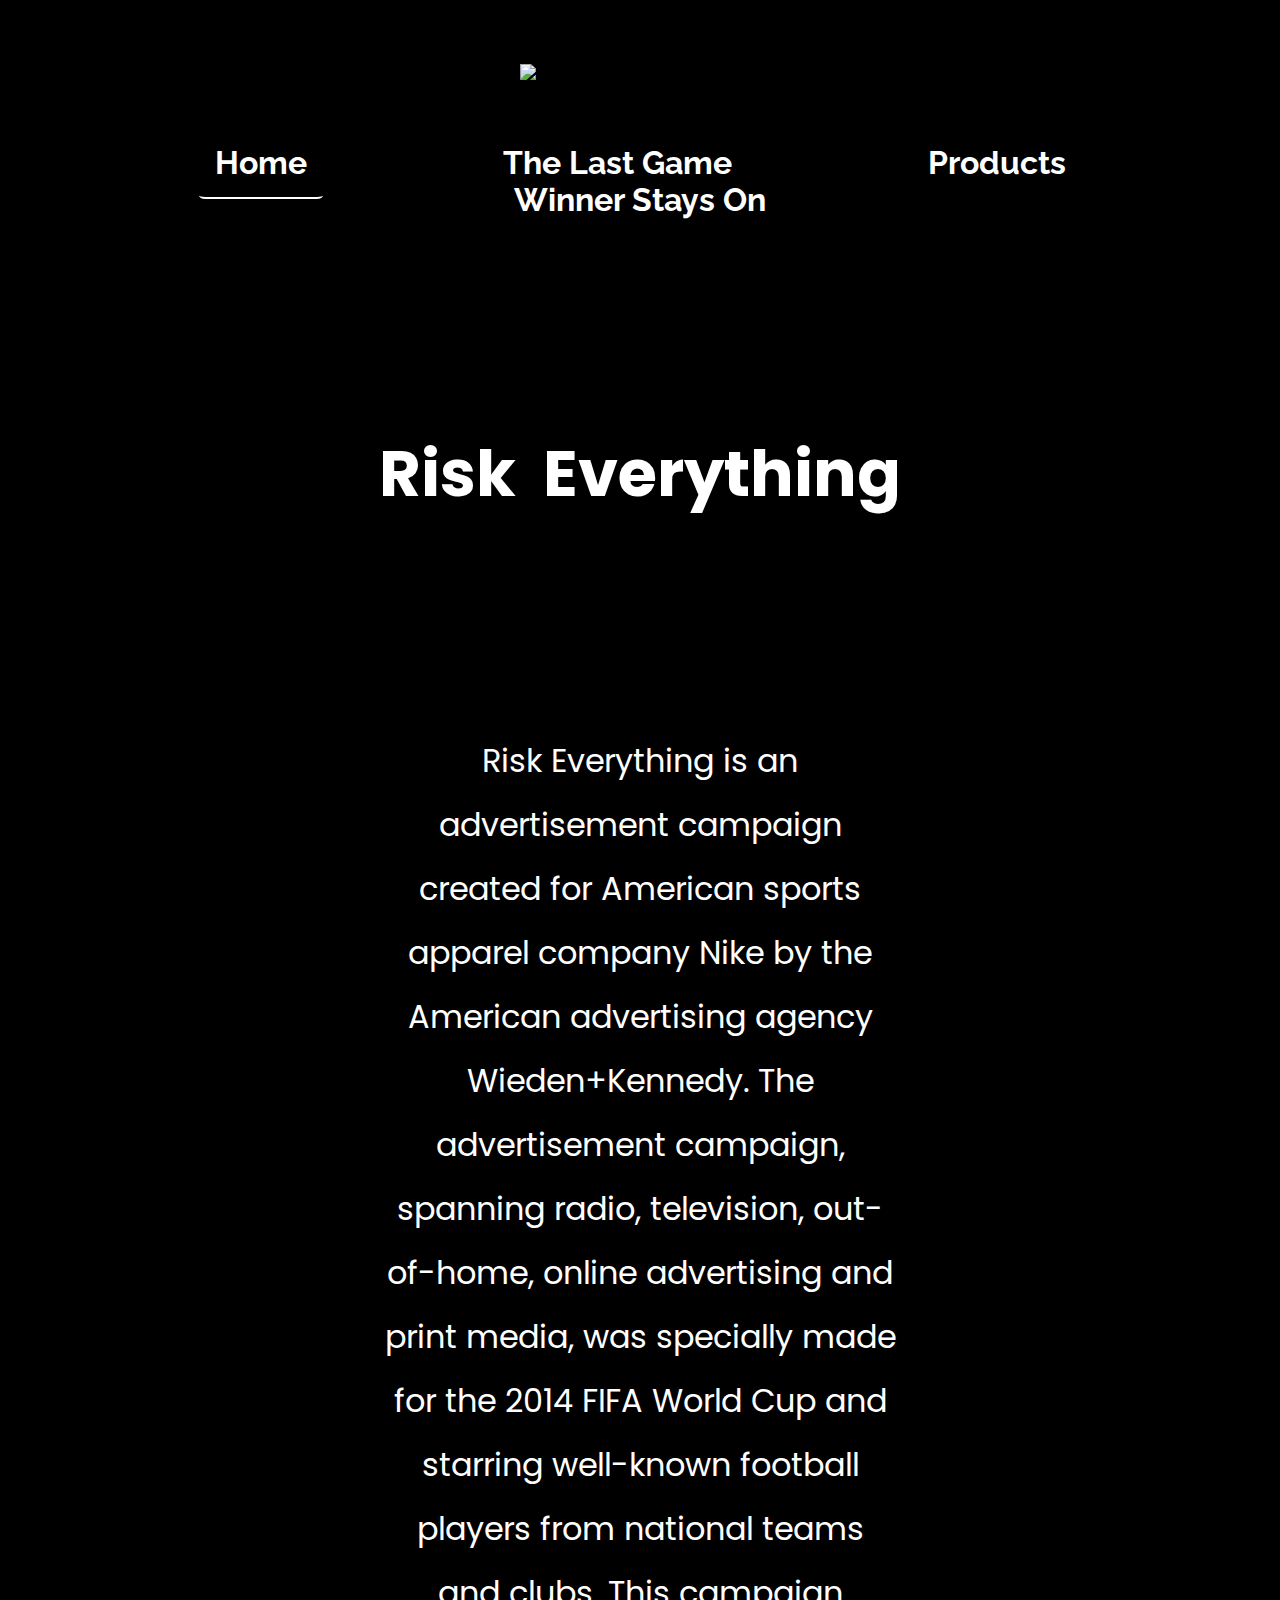
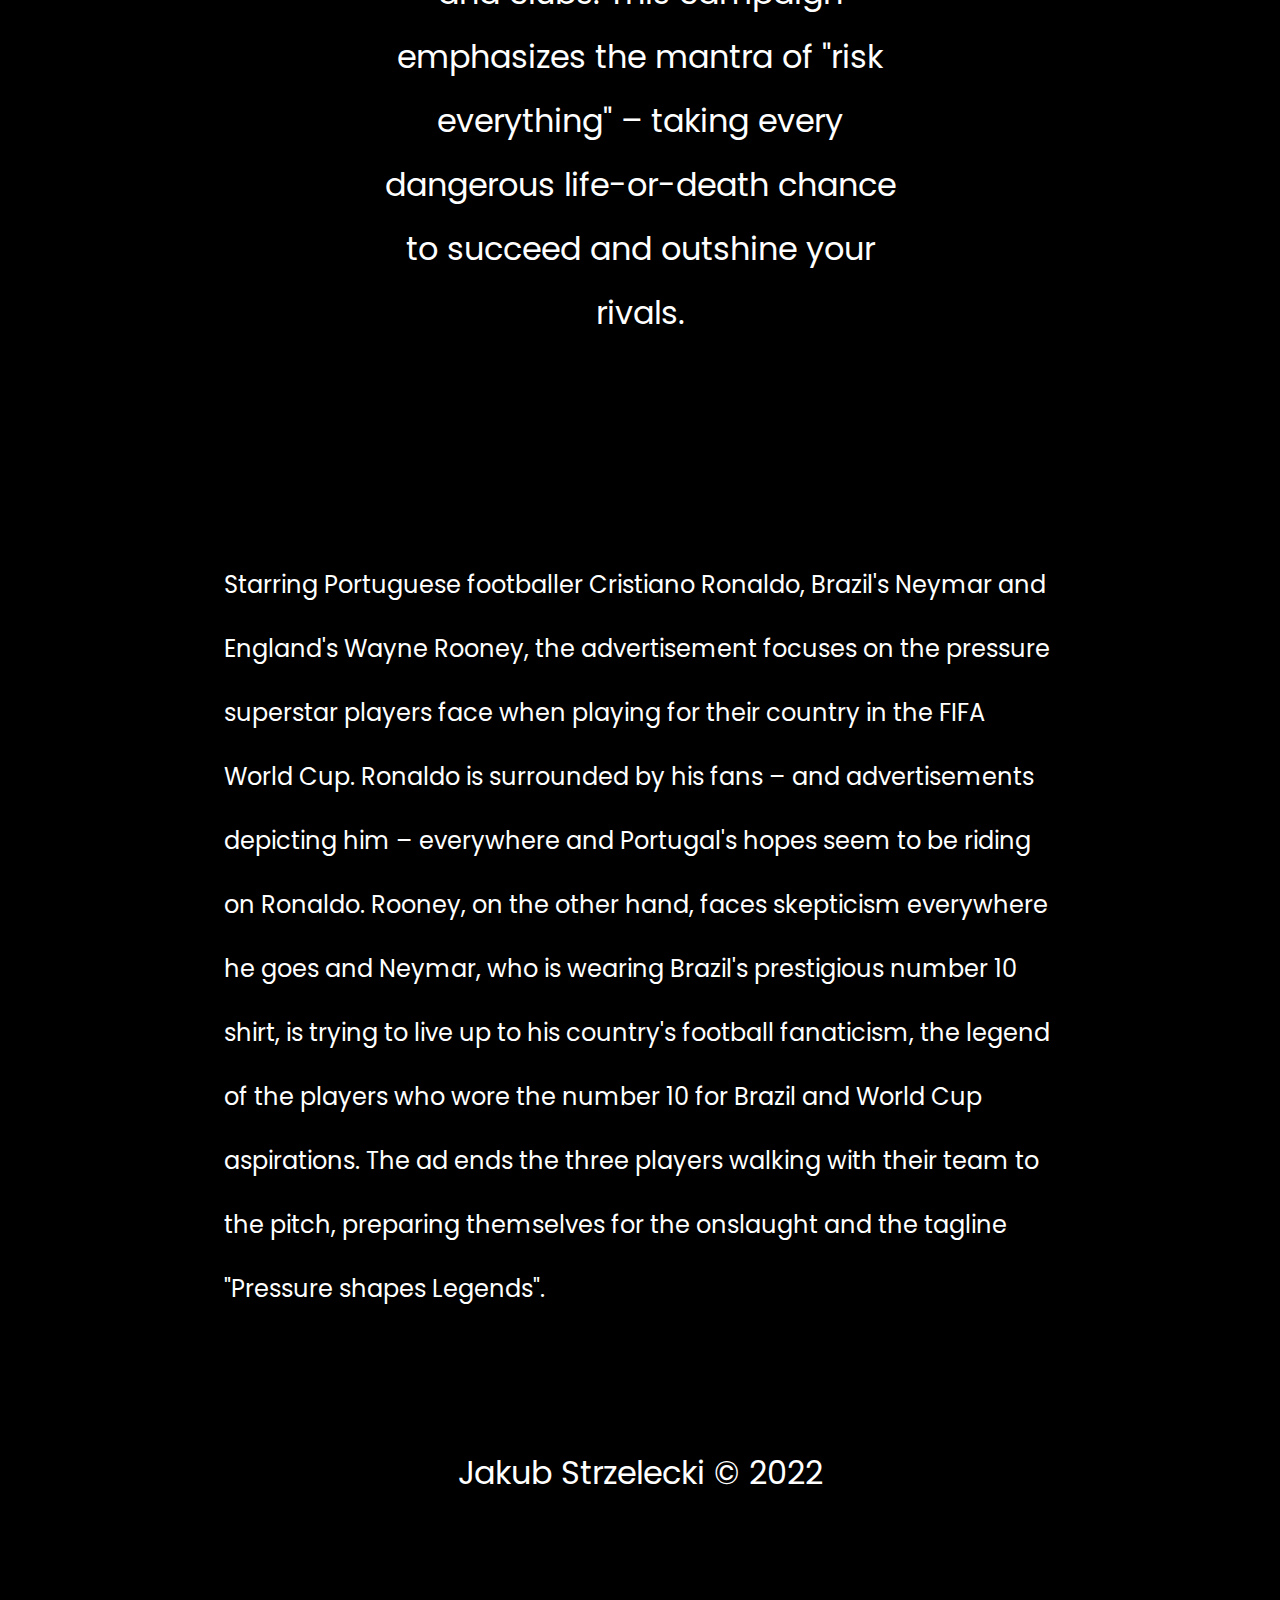
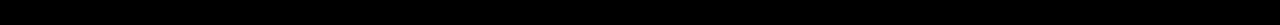
==== index.html @ a732cbb2 "Add files via upload" ====
<!DOCTYPE html>

<html lang="en">
    <head>
        <meta name="viewport" content="width=device-width, initial-scale=1.0" />
        <link href="styles.css" rel="stylesheet">
        <link rel="preconnect" href="https://fonts.googleapis.com">
        <link rel="preconnect" href="https://fonts.gstatic.com" crossorigin>
        <link href="https://fonts.googleapis.com/css2?family=Poppins:wght@400;700&family=Raleway:wght@300&display=swap" rel="stylesheet">
        <link rel="icon" href="images/nike.png">

        <title>Risk everything</title>
    </head>
    <body>
        <header>
            <a href="https://www.nike.com" target="_blank"><img class="logo" src="images/nike.png"/></a>
            
            <ul>
                <li><a class="active" href="index.html">Home</a></li>
                <li><a href="about.html">The Last Game</a></li>
                <li><a href="products.html">Products</a></li>
                <li><a href="players.html">Winner Stays On</a></li>
            </ul>
        </header>
        <main>
            <h1 class="title">
                Risk Everything
            </h1>
            <p class="first" id="first">
                Risk Everything is an advertisement campaign created for American sports apparel company Nike by the American advertising agency Wieden+Kennedy. The advertisement campaign, spanning radio, television, out-of-home, online advertising and print media, was specially made for the 2014 FIFA World Cup and starring well-known football players from national teams and clubs. This campaign emphasizes the mantra of "risk everything" – taking every dangerous life-or-death chance to succeed and outshine your rivals.
            </p>
            <p>
                Starring Portuguese footballer Cristiano Ronaldo, Brazil's Neymar and England's Wayne Rooney, the advertisement focuses on the pressure superstar players face when playing for their country in the FIFA World Cup. Ronaldo is surrounded by his fans – and advertisements depicting him – everywhere and Portugal's hopes seem to be riding on Ronaldo. Rooney, on the other hand, faces skepticism everywhere he goes and Neymar, who is wearing Brazil's prestigious number 10 shirt, is trying to live up to his country's football fanaticism, the legend of the players who wore the number 10 for Brazil and World Cup aspirations. The ad ends the three players walking with their team to the pitch, preparing themselves for the onslaught and the tagline "Pressure shapes Legends".
            </p>
        </main>
        <footer>
            Jakub Strzelecki &#169; 2022
        </footer>
        <script>
            const scrollTop = function () {
            // create HTML button element
            const scrollBtn = document.createElement("button");
            scrollBtn.innerHTML = "&uarr;";
            scrollBtn.setAttribute("id", "scroll-btn");
            document.body.appendChild(scrollBtn);
            // hide/show button based on scroll distance
            const scrollBtnDisplay = function () {
                window.scrollY > window.innerHeight
                ? scrollBtn.classList.add("show")
                : scrollBtn.classList.remove("show");
            };
            window.addEventListener("scroll", scrollBtnDisplay);
            // scroll to top when button clicked
            const scrollWindow = function () {
                if (window.scrollY != 0) {
                setTimeout(function () {
                    window.scrollTo(0, window.scrollY - 50);
                    scrollWindow();
                }, 10);
                }
            };
            scrollBtn.addEventListener("click", scrollWindow);
            };
            scrollTop();
        </script>
    </body>
</html>
---- styles.css ----
*
{
    margin: 0;
    padding: 0;
}

#scroll-btn {
    opacity: 0;
    width: 40px;
    height: 40px;
    color: #ffffff;
    background-color: #000;
    position: fixed;
    bottom: 5%;
    right: 5%;
    border: 2px solid #fff;
    border-radius: 50%;
    font: bold 20px monospace;
    transition: opacity 0.5s, transform 0.5s;
}

#scroll-btn.show {
    opacity: 1;
    transition: opacity 1s, transform 1s;
}

body
{
    background-color: black;
    color: white;
    font-family: "Poppins", sans serif;
    margin: 0 4rem;
}

.logo
{
    margin: 4rem 2rem;
    width: 15rem;
    display: block;
    margin-left: auto;
    margin-right: auto;
    border: none;
}

ul
{
    list-style-type: none;
    text-align: center;
}

li a
{
    text-decoration: none;
    color: white;
    font-family: "Raleway", sans serif;
    font-size: 2rem;
    font-weight: bold;
    padding: 1rem;
    margin: 0 5rem;
}

li
{
    display: inline-block;
}

.active
{
    border-bottom: 2px solid white;
    border-radius: 5%;
}

li a:hover
{
    color: gray;
}

.title
{
    display: block;
    text-align: center;
    margin: 7rem 0;
    font-size: 4rem;
    border: none;
}

.first
{
    font-size: 2rem;
    margin: 0 10rem;
    text-align: center;
    padding-bottom: 10rem;
}

p
{
    margin: 3rem auto;
    padding: 0 10rem;
    font-size: 1.5rem;
    line-height: 4rem;
}

footer
{
    font-size: 2rem;
    text-align: center;
    margin: 8rem 0;
}

img
{
    display: block;
    margin-left: auto;
    margin-right: auto;
    border: 2px solid white;
}

.boots
{
    margin-top: 3rem;
    margin-bottom: 3rem;
}

#ad
{
    margin-bottom: 5rem;
}

h1
{
    text-align: center;
    padding: 6rem 0;
    word-spacing: 0.8rem;
    border-top: 2px solid white
}

.red
{
    color: red;
}

.yellow
{
    color: yellow;
}

.player
{
    text-decoration: none;
    color: gray;
}

iframe
{
    display: block;
    margin: 4rem auto 6rem auto;
    width: 60%;
    height: 30rem;
}

.quote
{
    font-size: 1.3rem;
    width: 40%;
    background: #696969;
    padding: 1rem;
    border-radius: 1rem;
    display: block;
    margin: 2rem auto 7rem auto;
}

.quote figcaption,
.quote blockquote
{
    margin: 1rem;
    text-align: center;
}

div
{
    border-top: 3px solid white;
    margin: 0 40rem;
}


@media screen and (max-width: 600px)
{
    body
    {
        margin: 0 2rem;
    }

    .logo
    {
        width: 50%;
    }

    li a
    {
        font-size: 1.5rem;
        padding: 0;
        margin: 0;
    }

    li
    {
        display: block;
        padding: 1rem;
    }

    .title
    {
        margin: 6rem 0 2rem 0;
        font-size: 1.5rem;
        padding: 0;
        word-spacing: 0.1rem
    }

    p
    {
        margin: 0 auto;
        padding: 0.5rem;
        font-size: 1rem;
        line-height: 1.6rem;
    }

    .first
    {
        font-size: 1.2rem;
        margin: 0;
        text-align: center;
        padding-bottom: 5rem;
    }

    .quote
    {
        font-size: 1rem;
        width: 90%;
        padding: 0.6rem;
        margin: 1rem auto 2rem auto;
    }

    .quote figcaption,
    .quote blockquote
    {
        margin: 0.7rem;
        text-align: center;
    }

    div
    {
        border-top: 2px solid white;
        margin: 3rem 5rem 0 5rem;
    }

    iframe
    {
        width: 100%;
        height: auto;
    }

    footer
    {
        font-size: 1.4rem;
        margin: 6rem 0;
    }

    img
    {
        width: 80vw;
        height: auto;
        margin: 2rem 0;
    }

    .boots-title
    {
        font-size: 1.3rem;
        word-spacing: 0.2rem;
        padding: 1.7rem 0 0 0;
        margin: 4rem 0 0 0;
    }
}
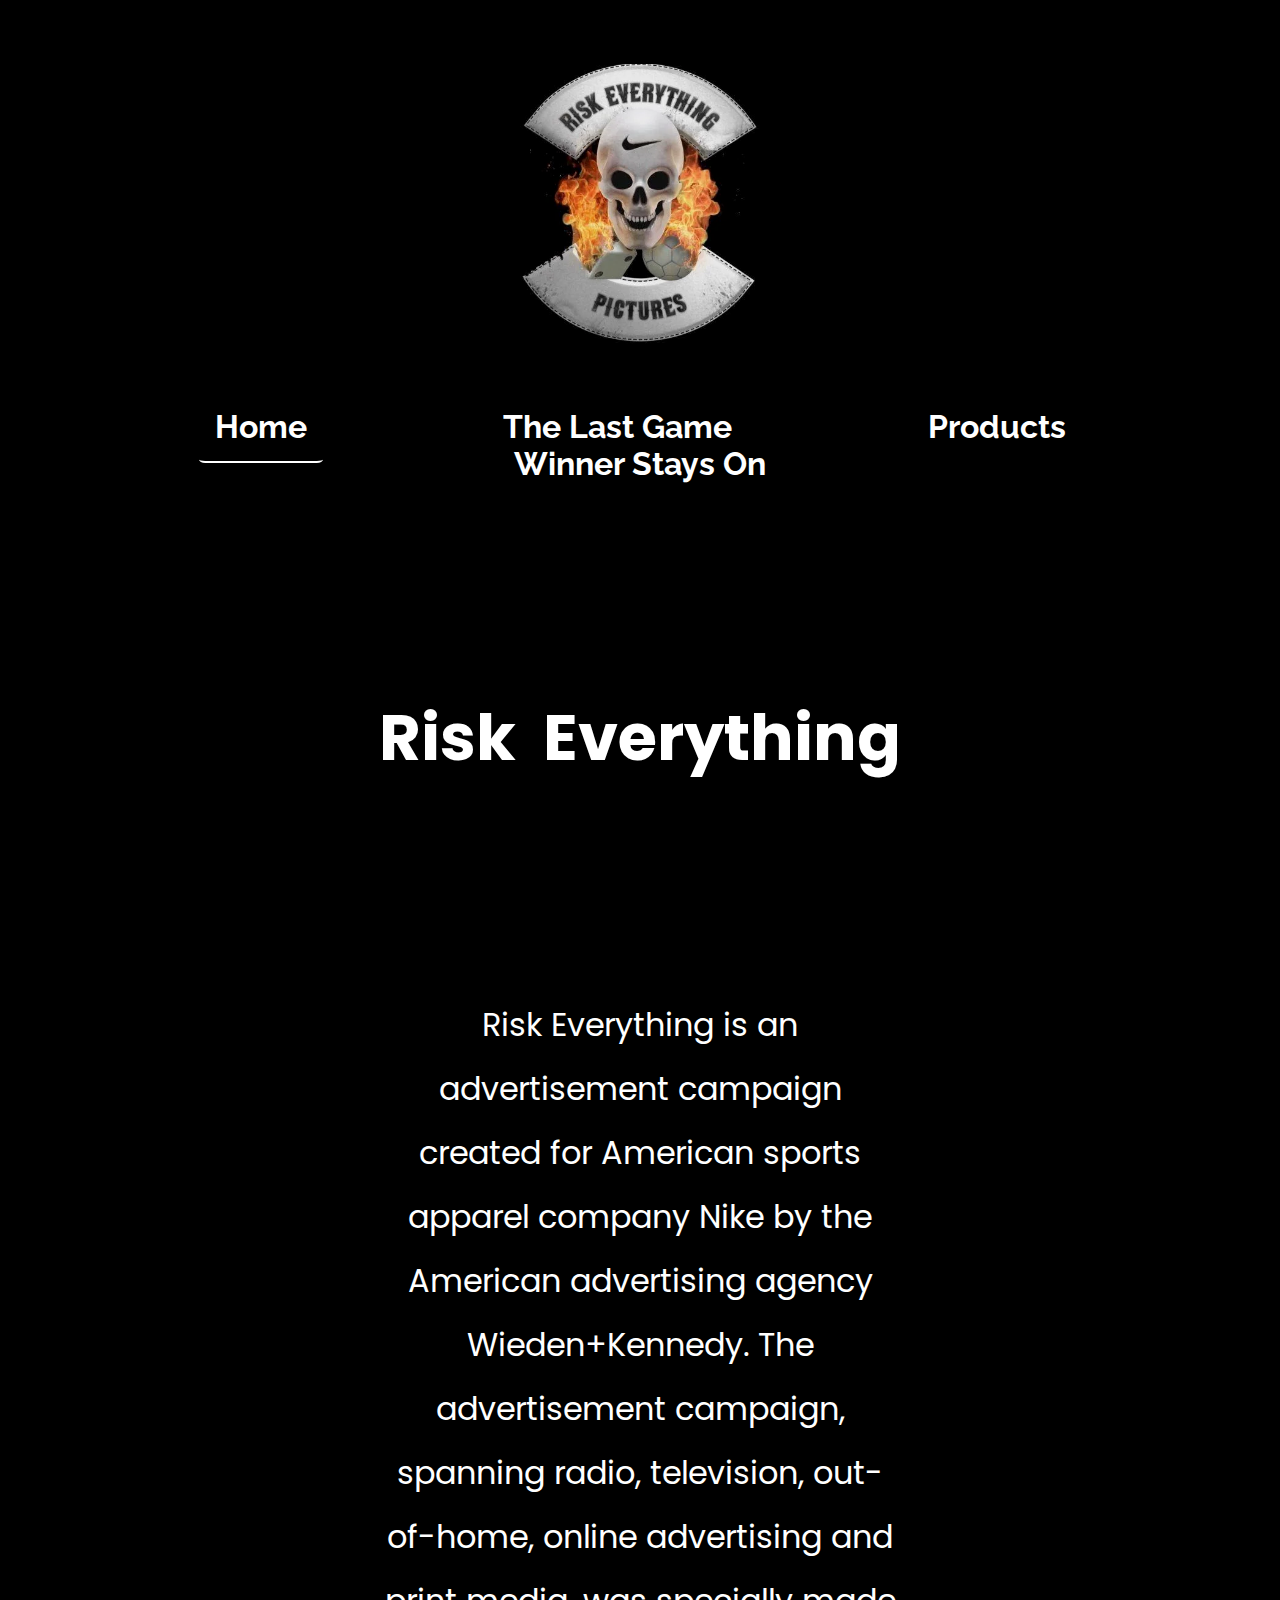
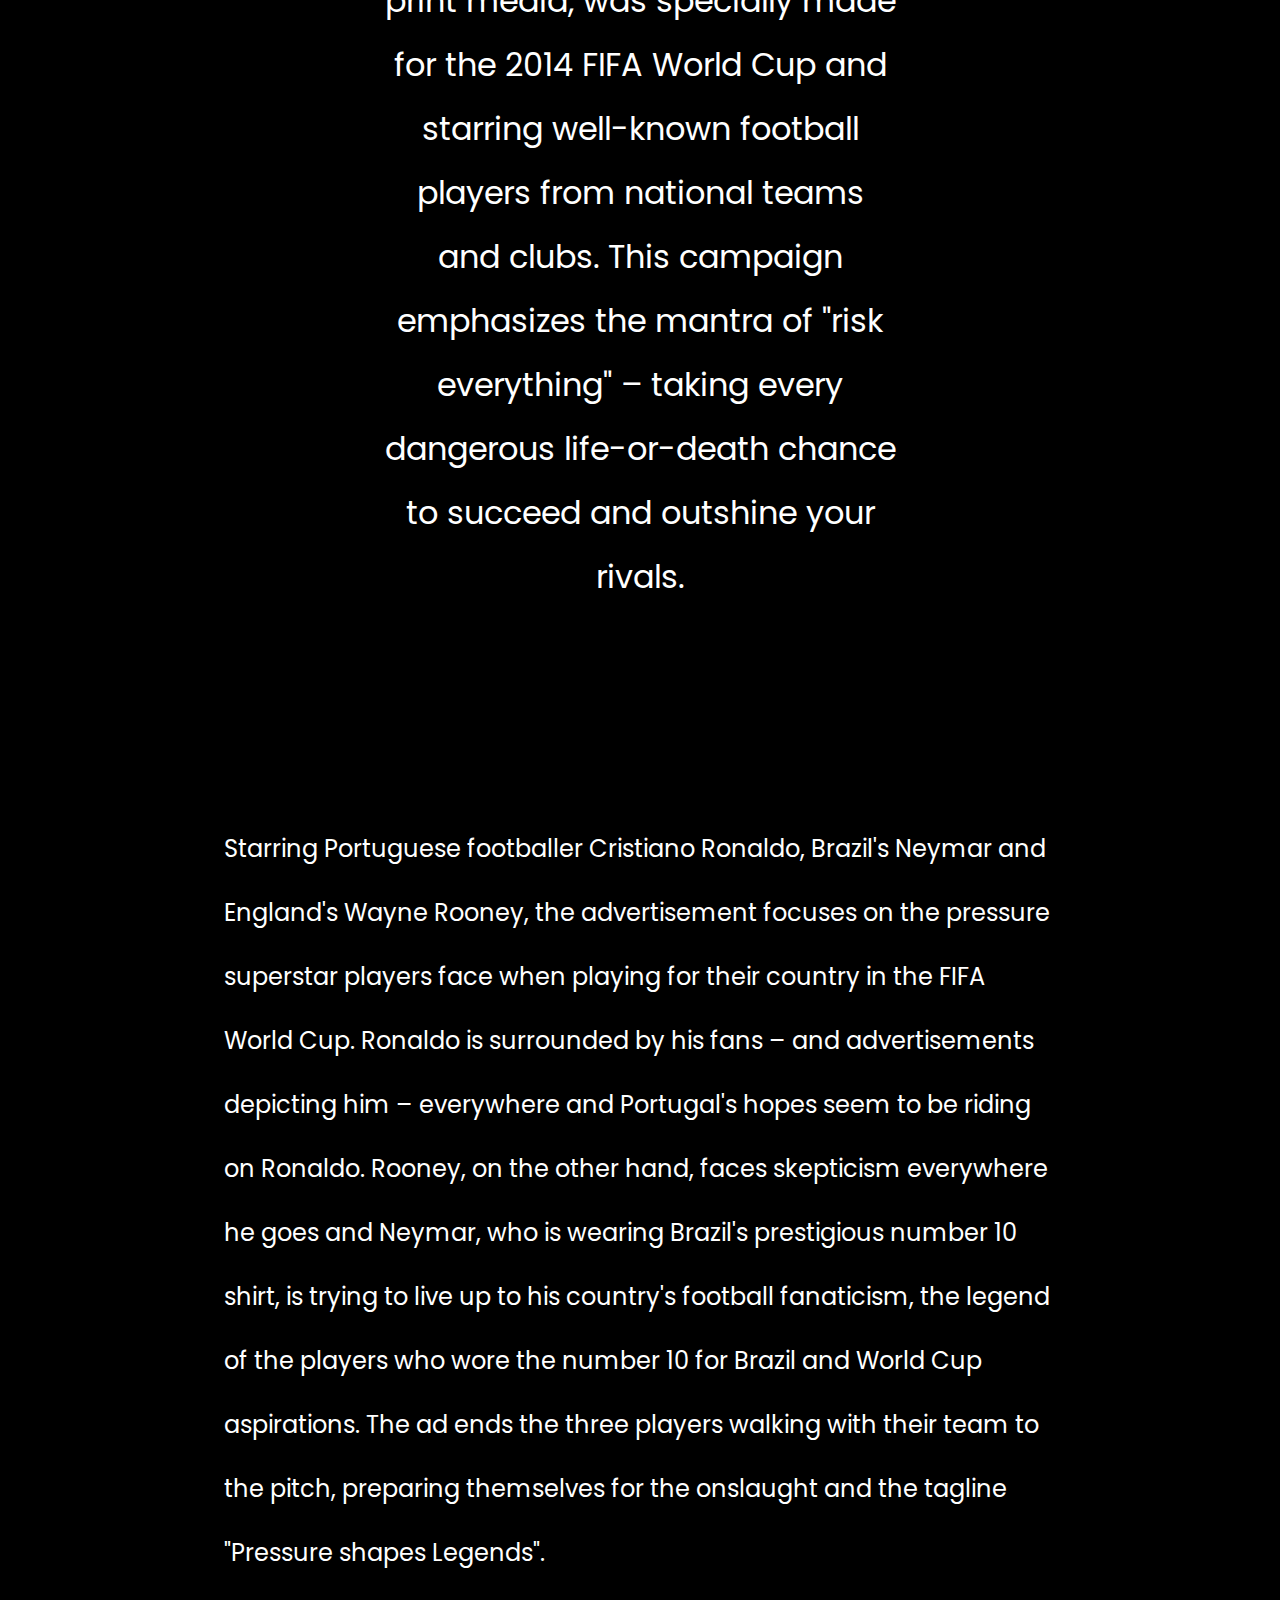
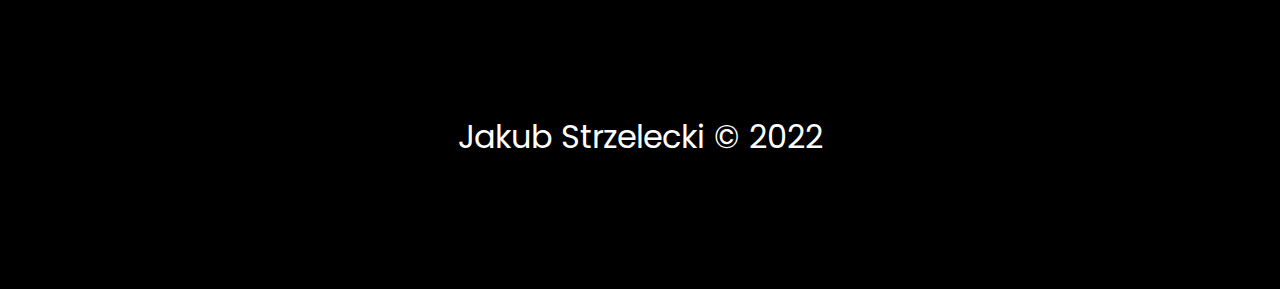
==== commit ff5e6701: "Update index.html" ====
--- a/index.html
+++ b/index.html
@@ -54,9 +54,9 @@
             const scrollWindow = function () {
                 if (window.scrollY != 0) {
                 setTimeout(function () {
-                    window.scrollTo(0, window.scrollY - 50);
+                    window.scrollTo(0, 0);
                     scrollWindow();
-                }, 10);
+                });
                 }
             };
             scrollBtn.addEventListener("click", scrollWindow);
